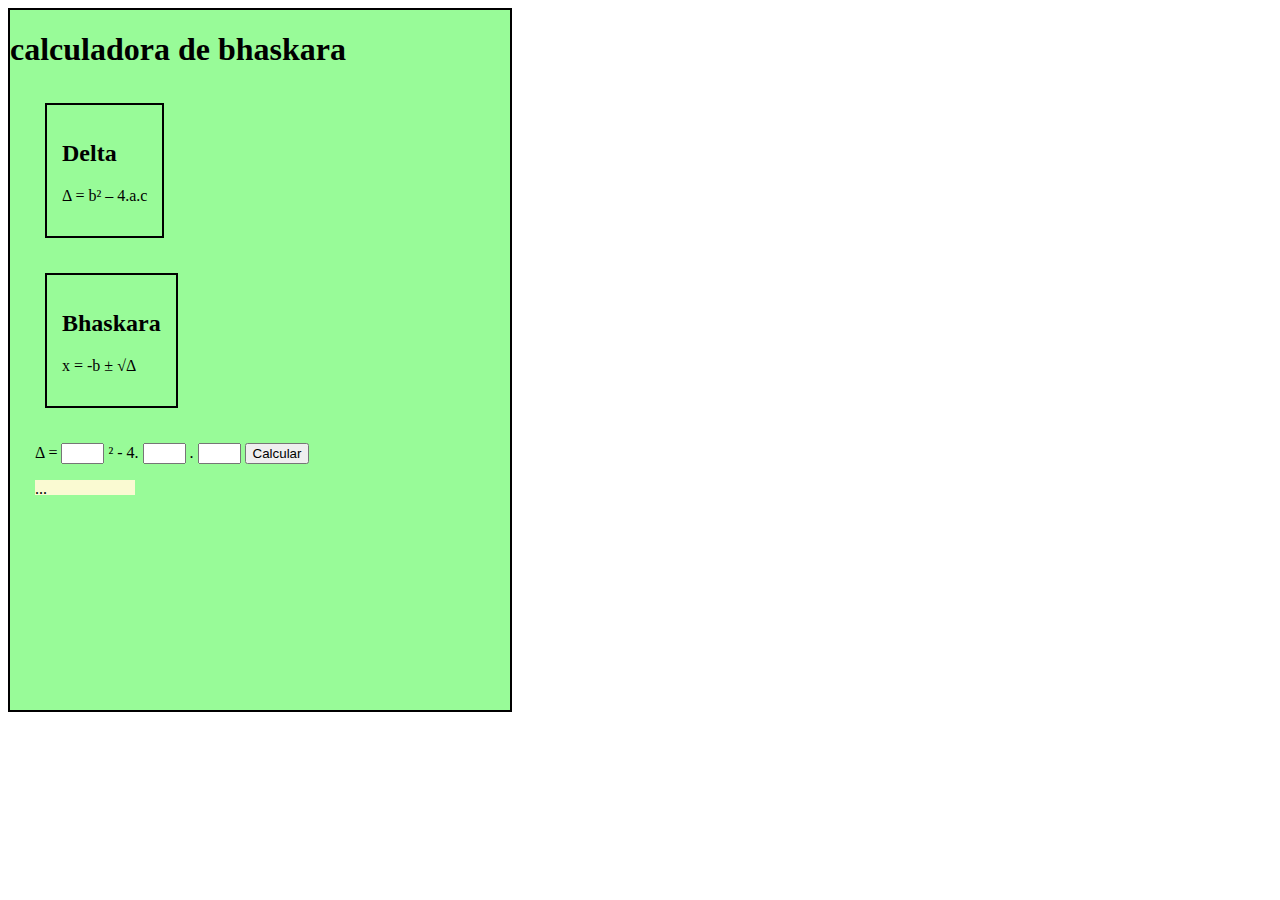
==== principal.html @ c8d8d940 "matar" ====
<!DOCTYPE html>
<html lang="en">

<head>
    <meta charset="UTF-8">
    <meta name="viewport" content="width=device-width, initial-scale=1.0">
    <title>calculadora</title>
    <link rel="stylesheet" href="./Style/style.css">
    <script src="./Scripts/script.js"></script>
</head>

<body>
    <main class="main">
        <h1>calculadora de bhaskara</h1>
        <div id="formDelta">
            <h2>Delta</h2>
            <p>Δ = b² – 4.a.c</p>
        </div>
        <div id="formBhask">
            <h2>Bhaskara</h2>
            <p>x = -b ± √Δ</p>
        </div>
        <!--inputs-->
        <div class="painel-main">
            Δ =
            <input type="number" id="itemB">
            ² - 4.
            <input type="number" id="itemA"> .
            <input type="number" id="itemC">
            <button onclick="clique()">Calcular</button>

            <div id="res-painel-main">
                <p id="res">...</p>
            </div>
            
        </div>

    </main>
</body>

</html>
---- Style/style.css ----
input {
    width: 35px;
}
.main {
    border: 2px solid black;
    background-color: palegreen;
    width: 500px;
    height: 700px;
}
#formDelta {
    border: 2px solid black;
    width: fit-content;
    padding: 15px;
    margin: 35px;
}

#formBhask {
    border: 2px solid black;
    width: fit-content;
    padding: 15px;
    margin: 35px;
}

.painel-main {
    margin: 25px;
}

#res-painel-main {
    background-color: lightgoldenrodyellow;
    width: 100px;
    height: 15px;
}
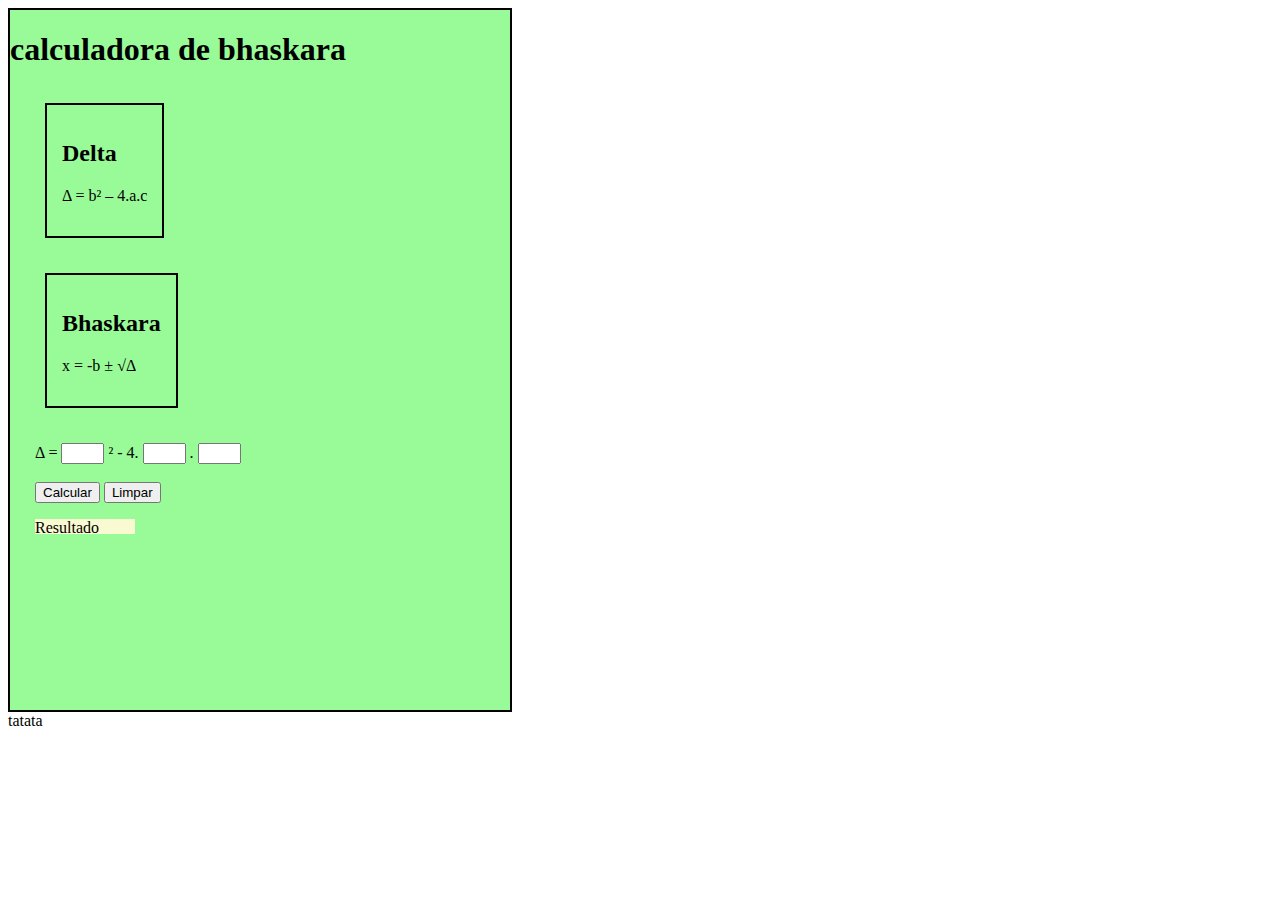
==== commit 274c81b0: "teste branches" ====
--- a/principal.html
+++ b/principal.html
@@ -1,41 +1,50 @@
 <!DOCTYPE html>
 <html lang="en">
+  <head>
+    <meta charset="UTF-8" />
+    <meta name="viewport" content="width=device-width, initial-scale=1.0" />
+    <title>calculadora</title>
+    <link rel="stylesheet" href="./Style/style.css" />
+    <script src="./Scripts/script.js"></script>
+  </head>
 
-<head>
-    <meta charset="UTF-8">
-    <meta name="viewport" content="width=device-width, initial-scale=1.0">
-    <title>calculadora</title>
-    <link rel="stylesheet" href="./Style/style.css">
-    <script src="./Scripts/script.js"></script>
-</head>
-
-<body>
+  <body>
+    
     <main class="main">
-        <h1>calculadora de bhaskara</h1>
+      <h1>calculadora de bhaskara</h1>
+      <div id="formulas">
         <div id="formDelta">
             <h2>Delta</h2>
             <p>Δ = b² – 4.a.c</p>
-        </div>
-        <div id="formBhask">
+          </div>
+          <div id="formBhask">
             <h2>Bhaskara</h2>
             <p>x = -b ± √Δ</p>
-        </div>
-        <!--inputs-->
-        <div class="painel-main">
-            Δ =
-            <input type="number" id="itemB">
-            ² - 4.
-            <input type="number" id="itemA"> .
-            <input type="number" id="itemC">
-            <button onclick="clique()">Calcular</button>
+          </div>
+      </div>
 
-            <div id="res-painel-main">
-                <p id="res">...</p>
-            </div>
-            
+      
+      <!--inputs-->
+      <div class="painel-main">
+        Δ =
+        <input type="number" id="itemB" />
+        ² - 4.
+        <input type="number" id="itemA" /> .
+        <input type="number" id="itemC" />
+        <br>
+        <br>
+        <button onclick= "resposta()">Calcular</button>
+        <button onclick= "limpar()">Limpar</button>
+
+        <div id="res-painel-main">
+          <p id="res">Resultado</p>
         </div>
 
+      </div>
     </main>
-</body>
-
-</html>+    
+    <div id="teste">
+        tatata
+    </div>
+  </body>
+</html>
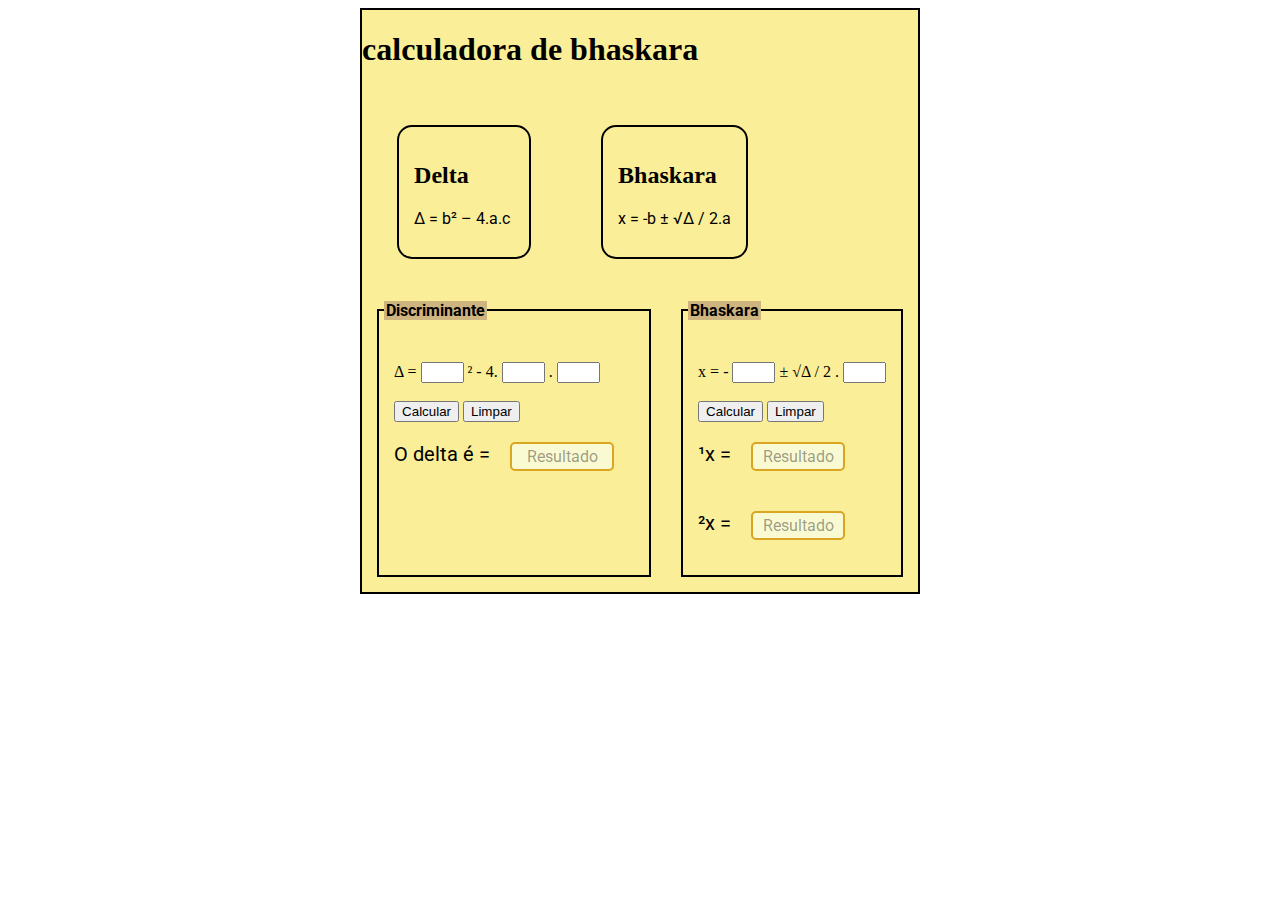
==== commit f0feec88: "CalcBhaskara-fase1" ====
--- a/principal.html
+++ b/principal.html
@@ -9,42 +9,86 @@
   </head>
 
   <body>
-    
     <main class="main">
       <h1>calculadora de bhaskara</h1>
       <div id="formulas">
         <div id="formDelta">
-            <h2>Delta</h2>
-            <p>Δ = b² – 4.a.c</p>
-          </div>
-          <div id="formBhask">
-            <h2>Bhaskara</h2>
-            <p>x = -b ± √Δ</p>
-          </div>
+          <h2>Delta</h2>
+          <p>Δ = b² – 4.a.c</p>
+        </div>
+        <div id="formBhask">
+          <h2>Bhaskara</h2>
+          <p>x = -b ± √Δ / 2.a</p>
+        </div>
       </div>
 
-      
       <!--inputs-->
-      <div class="painel-main">
-        Δ =
-        <input type="number" id="itemB" />
-        ² - 4.
-        <input type="number" id="itemA" /> .
-        <input type="number" id="itemC" />
-        <br>
-        <br>
-        <button onclick= "resposta()">Calcular</button>
-        <button onclick= "limpar()">Limpar</button>
+      <article class="paineis">
+        <section class="painel-delta">
+          <legend class="painel-delta-titulo">
+            <b><p>Discriminante</p></b>
+          </legend>
+          <!--Painel delta-->
+          <div class="painel-delta-box">
+            Δ =
+            <input type="number" id="itemB" />
+            ² - 4.
+            <input type="number" id="itemA" /> .
+            <input type="number" id="itemC" />
 
-        <div id="res-painel-main">
-          <p id="res">Resultado</p>
-        </div>
+            <br />
+            <br />
 
-      </div>
+            <button onclick="respostaDelta()">Calcular</button>
+            <button onclick="limparDelta()">Limpar</button>
+
+            <div class="painel-resposta">
+              <p id="texto-delta">O delta é =</p>
+              <div id="res-painel-delta">
+                <p id="resDelta">Resultado</p>
+              </div>
+            </div>
+          </div>
+        </section>
+
+        <section class="painel-bhaskara">
+          <legend class="painel-bhaskara-titulo">
+            <b><p>Bhaskara</p></b>
+          </legend>
+
+          <!--Painel bhaskara-->
+          <div class="painel-bhaskara-box">
+            x = -
+            <input type="number" id="itemB-bhask" />
+            ± √Δ / 2 .
+            <input type="number" id="itemA-bhask" />
+
+            <br />
+            <br />
+
+            <button onclick="respostaBhask()">Calcular</button>
+            <button onclick="limparBhask()">Limpar</button>
+
+            <div class="painel-resposta-bhaskara">
+
+              <div class="display">
+                <p id="texto-bhaskara1">¹x =</p>
+                <div id="res-painel-bhaskara">
+                  <p id="resBhask1">Resultado</p>
+                </div>
+              </div>
+
+              <div class="display">
+                <p id="texto-bhaskara2">²x =</p>
+                <div id="res-painel-bhaskara">
+                  <p id="resBhask2">Resultado</p>
+                </div>
+              </div>
+
+            </div>
+          </div>
+        </section>
+      </article>
     </main>
-    
-    <div id="teste">
-        tatata
-    </div>
   </body>
 </html>
--- a/Style/style.css
+++ b/Style/style.css
@@ -1,32 +1,166 @@
+@import url('https://fonts.googleapis.com/css2?family=Inter&family=Roboto&display=swap');
 input {
     width: 35px;
 }
+#teste{
+    position: relative;
+    width: 100px;
+    height: 100px;
+    background-color: red;
+    top: 1000px;
+}
+/* Chrome, Safari, Edge, Opera */
+input::-webkit-outer-spin-button,
+input::-webkit-inner-spin-button {
+  -webkit-appearance: none;
+  margin: 0;
+}
+
+/* Firefox */
+input[type=number] {
+  -moz-appearance: textfield;
+}
+
 .main {
     border: 2px solid black;
-    background-color: palegreen;
-    width: 500px;
-    height: 700px;
+    background-color: rgb(251, 238, 152);
+    margin: auto;
+    width: fit-content;
+    height: fit-content;
 }
+
+#formulas {
+    display: flex;
+}
+
 #formDelta {
     border: 2px solid black;
+    border-radius: 15px;
+    width: 100px;
+    height: 100px;
+    padding: 15px;
+    margin: 35px;
+}
+
+#formBhask {
+    float: right;
+    width: 100px;
+    height: 100px;
+    border: 2px solid black;
+    border-radius: 15px;
     width: fit-content;
     padding: 15px;
     margin: 35px;
 }
 
-#formBhask {
+.paineis {
+    display: flex;
+}
+
+/*Discriminante*/
+
+.painel-delta {
     border: 2px solid black;
     width: fit-content;
-    padding: 15px;
-    margin: 35px;
+    margin: 15px;
 }
 
-.painel-main {
-    margin: 25px;
+.painel-delta-titulo {
+    position: relative;
+    top: -26px;
+    left: 5px;
+    background-color: rgb(206, 180, 127);
+    width: fit-content;
 }
 
-#res-painel-main {
+.painel-delta-box {
+    margin: 15px;
+}
+
+.painel-resposta {
+    display: flex;
+}
+
+#texto-delta {
+font-size: 20px;
+}
+
+#res-painel-delta {
+    display: flex;
+    justify-content: center;
+    align-items: center;
     background-color: lightgoldenrodyellow;
     width: 100px;
-    height: 15px;
+    height: 25px;
+    border-radius: 5px;
+    border: 2px solid goldenrod;
+    margin: 20px;
+}
+
+p {
+    font-family: roboto;
+}
+
+#resDelta{
+    color: rgba(0, 0, 0, 0.393);
+    padding: 4px;
+}
+
+
+/*Bhaskara*/
+
+.painel-bhaskara {
+    border: 2px solid black;
+    width: fit-content;
+    margin: 15px;
+    float: right;
+}
+
+.painel-bhaskara-titulo {
+    position: relative;
+    top: -26px;
+    left: 5px;
+    background-color: rgb(206, 180, 127);
+    width: fit-content;
+}
+
+.painel-bhaskara-box {
+    margin: 15px
+}
+
+.painel-resposta-bhaskara {
+
+}
+
+.display {
+    display: flex;
+}
+
+#texto-bhaskara1{
+    font-size: 20px;
+}
+
+#texto-bhaskara2{
+    font-size: 20px;
+}
+
+#res-painel-bhaskara {
+    display: flex;
+    justify-content: center;
+    align-items: center;
+    background-color: lightgoldenrodyellow;
+    width: 90px;
+    height: 25px;
+    border-radius: 5px;
+    border: 2px solid goldenrod;
+    margin: 20px;
+}
+
+#resBhask1 {
+    color: rgba(0, 0, 0, 0.393);
+    padding: 4px;
+}
+#resBhask2 {
+    color: rgba(0, 0, 0, 0.393);
+    padding: 4px;
 }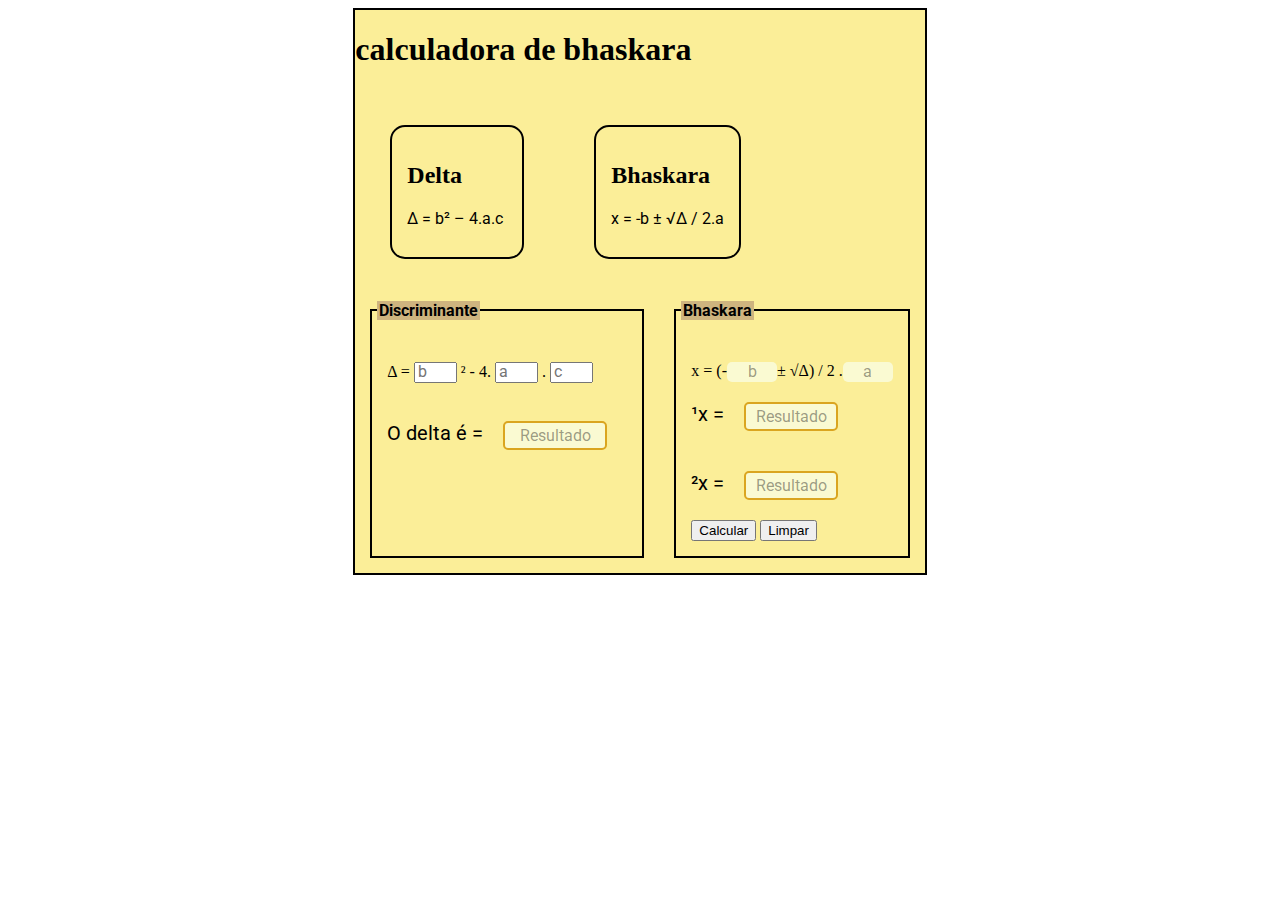
==== commit a4819691: "update CalcBhaskara 2" ====
--- a/principal.html
+++ b/principal.html
@@ -9,7 +9,8 @@
   </head>
 
   <body>
-    <main class="main">
+    
+    <main class="main__Calculadora__Bhaskara">
       <h1>calculadora de bhaskara</h1>
       <div id="formulas">
         <div id="formDelta">
@@ -31,16 +32,13 @@
           <!--Painel delta-->
           <div class="painel-delta-box">
             Δ =
-            <input type="number" id="itemB" />
+            <input type="number" id="itemB" placeholder="b"/>
             ² - 4.
-            <input type="number" id="itemA" /> .
-            <input type="number" id="itemC" />
+            <input type="number" id="itemA" placeholder="a"/> .
+            <input type="number" id="itemC" placeholder="c"/>
 
             <br />
             <br />
-
-            <button onclick="respostaDelta()">Calcular</button>
-            <button onclick="limparDelta()">Limpar</button>
 
             <div class="painel-resposta">
               <p id="texto-delta">O delta é =</p>
@@ -58,19 +56,18 @@
 
           <!--Painel bhaskara-->
           <div class="painel-bhaskara-box">
-            x = -
-            <input type="number" id="itemB-bhask" />
-            ± √Δ / 2 .
-            <input type="number" id="itemA-bhask" />
-
-            <br />
-            <br />
-
-            <button onclick="respostaBhask()">Calcular</button>
-            <button onclick="limparBhask()">Limpar</button>
+            <div id="diplay_painel">
+              x = (-
+              <div id="itemBbhask">
+                <p id="b">b</p>
+              </div>
+              ± √Δ) / 2 .
+              <div id="itemAbhask">
+                <p id="a">a</p>
+              </div>
+            </div>
 
             <div class="painel-resposta-bhaskara">
-
               <div class="display">
                 <p id="texto-bhaskara1">¹x =</p>
                 <div id="res-painel-bhaskara">
@@ -85,6 +82,8 @@
                 </div>
               </div>
 
+              <button onclick="respostaBhask()">Calcular</button>
+              <button onclick="limparPaineis()">Limpar</button>
             </div>
           </div>
         </section>
--- a/Style/style.css
+++ b/Style/style.css
@@ -20,8 +20,12 @@
 input[type=number] {
   -moz-appearance: textfield;
 }
-
-.main {
+input::placeholder{
+    font-family: roboto;
+    font-size: 16px;
+}
+
+.main__Calculadora__Bhaskara {
     border: 2px solid black;
     background-color: rgb(251, 238, 152);
     margin: auto;
@@ -128,8 +132,30 @@
     margin: 15px
 }
 
-.painel-resposta-bhaskara {
-
+#diplay_painel {
+    display: flex;
+}
+#itemAbhask {
+    display: flex;
+    justify-content: center;
+    align-items: center;
+    background-color: lightgoldenrodyellow;
+    width: 50px;
+    height: 20px;
+    border-radius: 5px;
+    border: none
+
+}
+
+#itemBbhask {
+    display: flex;
+    justify-content: center;
+    align-items: center;
+    background-color: lightgoldenrodyellow;
+    width: 50px;
+    height: 20px;
+    border-radius: 5px;
+    border: none
 }
 
 .display {
@@ -155,6 +181,14 @@
     border: 2px solid goldenrod;
     margin: 20px;
 }
+#a{
+    color: rgba(0, 0, 0, 0.393);
+    padding: 4px;
+}
+#b{
+    color: rgba(0, 0, 0, 0.393);
+    padding: 4px;
+}
 
 #resBhask1 {
     color: rgba(0, 0, 0, 0.393);
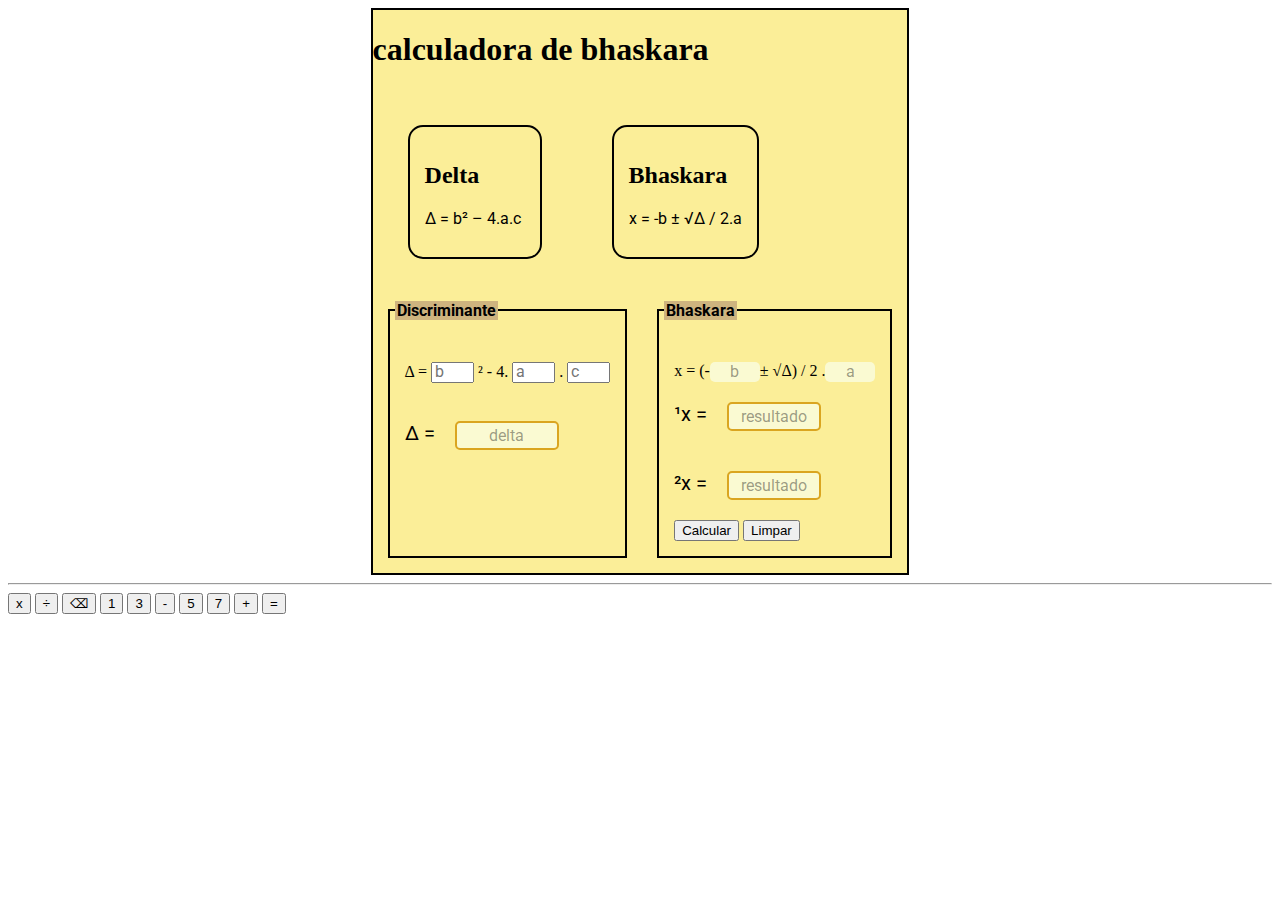
==== commit 7651ed04: "novos arquivos" ====
--- a/principal.html
+++ b/principal.html
@@ -41,9 +41,9 @@
             <br />
 
             <div class="painel-resposta">
-              <p id="texto-delta">O delta é =</p>
+              <p id="texto-delta">Δ =</p>
               <div id="res-painel-delta">
-                <p id="resDelta">Resultado</p>
+                <p id="resDelta">delta</p>
               </div>
             </div>
           </div>
@@ -71,14 +71,14 @@
               <div class="display">
                 <p id="texto-bhaskara1">¹x =</p>
                 <div id="res-painel-bhaskara">
-                  <p id="resBhask1">Resultado</p>
+                  <p id="resBhask1">resultado</p>
                 </div>
               </div>
 
               <div class="display">
                 <p id="texto-bhaskara2">²x =</p>
                 <div id="res-painel-bhaskara">
-                  <p id="resBhask2">Resultado</p>
+                  <p id="resBhask2">resultado</p>
                 </div>
               </div>
 
@@ -88,6 +88,25 @@
           </div>
         </section>
       </article>
+    
     </main>
+    <hr>
+    <main class="main__4digitCalc">
+      <div id="visor__4digitCalc">
+
+      </div>
+      <section class="painel__4digitCalc">
+        <button class="buttons" id="x">x</button>
+        <button class="buttons" id="/">÷</button>
+        <button class="buttons" id="bkspc">⌫</button>
+        <button class="buttons" id="1">1</button>
+        <button class="buttons" id="3">3</button>
+        <button class="buttons" id="minus">-</button>
+        <button class="buttons" id="5">5</button>
+        <button class="buttons" id="7">7</button>
+        <button class="buttons" id="plus">+</button>
+        <button class="buttons" id="equals">=</button>
+      </section>
+    </main>  
   </body>
 </html>
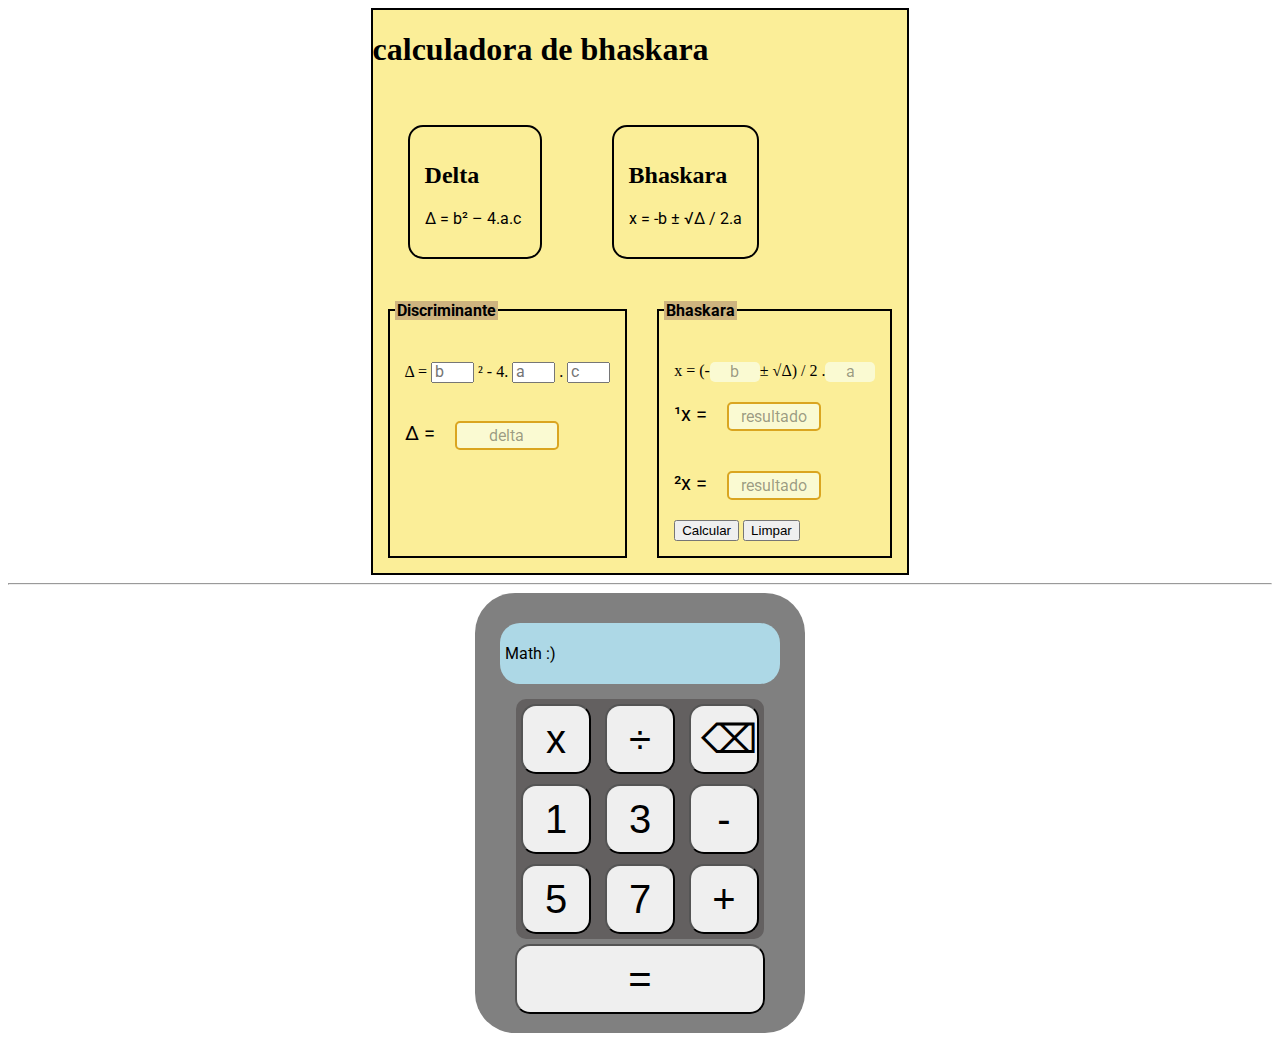
==== commit 1e0a3834: "calculadorazinhah" ====
--- a/principal.html
+++ b/principal.html
@@ -3,13 +3,14 @@
   <head>
     <meta charset="UTF-8" />
     <meta name="viewport" content="width=device-width, initial-scale=1.0" />
-    <title>calculadora</title>
-    <link rel="stylesheet" href="./Style/style.css" />
-    <script src="./Scripts/script.js"></script>
+    <title>Randoid</title>
+    <link rel="stylesheet" href="./Styles/CalcBhask.css" />
+    <link rel="stylesheet" href="./Styles/4digitCalc.css" />
+    <link rel="stylesheet" href="./Styles/Style.scss" />
+    <script src="./Scripts/CalcBhask.js"></script>
+    <script src="./Scripts/carousel.js"></script>
   </head>
-
   <body>
-    
     <main class="main__Calculadora__Bhaskara">
       <h1>calculadora de bhaskara</h1>
       <div id="formulas">
@@ -32,10 +33,10 @@
           <!--Painel delta-->
           <div class="painel-delta-box">
             Δ =
-            <input type="number" id="itemB" placeholder="b"/>
+            <input type="number" id="itemB" placeholder="b" />
             ² - 4.
-            <input type="number" id="itemA" placeholder="a"/> .
-            <input type="number" id="itemC" placeholder="c"/>
+            <input type="number" id="itemA" placeholder="a" /> .
+            <input type="number" id="itemC" placeholder="c" />
 
             <br />
             <br />
@@ -88,25 +89,35 @@
           </div>
         </section>
       </article>
-    
     </main>
-    <hr>
+    <hr />
     <main class="main__4digitCalc">
       <div id="visor__4digitCalc">
+        <p id="texto-visor">Math :)</p>
+      </div>
+      
+      <section class="painel__4digitCalc">
 
-      </div>
-      <section class="painel__4digitCalc">
-        <button class="buttons" id="x">x</button>
-        <button class="buttons" id="/">÷</button>
-        <button class="buttons" id="bkspc">⌫</button>
-        <button class="buttons" id="1">1</button>
-        <button class="buttons" id="3">3</button>
-        <button class="buttons" id="minus">-</button>
-        <button class="buttons" id="5">5</button>
-        <button class="buttons" id="7">7</button>
-        <button class="buttons" id="plus">+</button>
+        <div id="col1">
+          <button class="buttons" id="x">x</button>
+          <button class="buttons" id="/">÷</button>
+          <button class="buttons" id="bkspc">⌫</button> <br />
+        </div>
+
+        <div id="col2">
+          <button class="buttons" id="1">1</button>
+          <button class="buttons" id="3">3</button>
+          <button class="buttons" id="minus">-</button> <br />
+        </div>
+
+        <div id="col3">
+          <button class="buttons" id="5">5</button>
+          <button class="buttons" id="7">7</button>
+          <button class="buttons" id="plus">+</button> <br />
+        </div>
+
         <button class="buttons" id="equals">=</button>
       </section>
-    </main>  
+    </main>
   </body>
 </html>
--- a/Styles/CalcBhask.css
+++ b/Styles/CalcBhask.css
@@ -0,0 +1,193 @@
+@import url('https://fonts.googleapis.com/css2?family=Inter&family=Roboto&display=swap');
+input {
+    width: 35px;
+}
+/* Chrome, Safari, Edge, Opera */
+input::-webkit-outer-spin-button,
+input::-webkit-inner-spin-button {
+  -webkit-appearance: none;
+  margin: 0;
+}
+
+/* Firefox */
+input[type=number] {
+  -moz-appearance: textfield;
+}
+input::placeholder{
+    font-family: roboto;
+    font-size: 16px;
+}
+
+.main__Calculadora__Bhaskara {
+    border: 2px solid black;
+    background-color: rgb(251, 238, 152);
+    margin: auto;
+    width: fit-content;
+    height: fit-content;
+}
+
+#formulas {
+    display: flex;
+}
+
+#formDelta {
+    border: 2px solid black;
+    border-radius: 15px;
+    width: 100px;
+    height: 100px;
+    padding: 15px;
+    margin: 35px;
+}
+
+#formBhask {
+    float: right;
+    width: 100px;
+    height: 100px;
+    border: 2px solid black;
+    border-radius: 15px;
+    width: fit-content;
+    padding: 15px;
+    margin: 35px;
+}
+
+.paineis {
+    display: flex;
+}
+
+/*Discriminante*/
+
+.painel-delta {
+    border: 2px solid black;
+    width: fit-content;
+    margin: 15px;
+}
+
+.painel-delta-titulo {
+    position: relative;
+    top: -26px;
+    left: 5px;
+    background-color: rgb(206, 180, 127);
+    width: fit-content;
+}
+
+.painel-delta-box {
+    margin: 15px;
+}
+
+.painel-resposta {
+    display: flex;
+}
+
+#texto-delta {
+font-size: 20px;
+}
+
+#res-painel-delta {
+    display: flex;
+    justify-content: center;
+    align-items: center;
+    background-color: lightgoldenrodyellow;
+    width: 100px;
+    height: 25px;
+    border-radius: 5px;
+    border: 2px solid goldenrod;
+    margin: 20px;
+}
+
+p {
+    font-family: roboto;
+}
+
+#resDelta{
+    color: rgba(0, 0, 0, 0.393);
+    padding: 4px;
+}
+
+
+/*Bhaskara*/
+
+.painel-bhaskara {
+    border: 2px solid black;
+    width: fit-content;
+    margin: 15px;
+    float: right;
+}
+
+.painel-bhaskara-titulo {
+    position: relative;
+    top: -26px;
+    left: 5px;
+    background-color: rgb(206, 180, 127);
+    width: fit-content;
+}
+
+.painel-bhaskara-box {
+    margin: 15px
+}
+
+#diplay_painel {
+    display: flex;
+}
+#itemAbhask {
+    display: flex;
+    justify-content: center;
+    align-items: center;
+    background-color: lightgoldenrodyellow;
+    width: 50px;
+    height: 20px;
+    border-radius: 5px;
+    border: none
+
+}
+
+#itemBbhask {
+    display: flex;
+    justify-content: center;
+    align-items: center;
+    background-color: lightgoldenrodyellow;
+    width: 50px;
+    height: 20px;
+    border-radius: 5px;
+    border: none
+}
+
+.display {
+    display: flex;
+}
+
+#texto-bhaskara1{
+    font-size: 20px;
+}
+
+#texto-bhaskara2{
+    font-size: 20px;
+}
+
+#res-painel-bhaskara {
+    display: flex;
+    justify-content: center;
+    align-items: center;
+    background-color: lightgoldenrodyellow;
+    width: 90px;
+    height: 25px;
+    border-radius: 5px;
+    border: 2px solid goldenrod;
+    margin: 20px;
+}
+#a{
+    color: rgba(0, 0, 0, 0.393);
+    padding: 4px;
+}
+#b{
+    color: rgba(0, 0, 0, 0.393);
+    padding: 4px;
+}
+
+#resBhask1 {
+    color: rgba(0, 0, 0, 0.393);
+    padding: 4px;
+}
+#resBhask2 {
+    color: rgba(0, 0, 0, 0.393);
+    padding: 4px;
+}--- a/Styles/4digitCalc.css
+++ b/Styles/4digitCalc.css
@@ -0,0 +1,59 @@
+.main__4digitCalc {
+    width: 300px;
+    height: 400px;
+    background-color: gray;
+    margin: auto;
+    border-radius: 40px;
+    padding: 15px;
+    padding-bottom: 25px;
+}
+#visor__4digitCalc {
+    width: 90%;
+    background-color: lightblue;
+    margin: 15px auto;
+    padding: 5px;
+    align-items: center;
+    justify-content: center;
+    border-radius: 20px;
+}
+.painel__4digitCalc {
+    display: flex;
+    flex-direction: column;
+    align-items: center;
+    margin: auto;
+    justify-content: center;
+    width: 280px;
+}
+
+#col1 {
+width: fit-content;
+background-color: rgb(99, 96, 96);
+margin: auto;
+border-radius: 10px 10px 0px 0px;
+}
+#col2 {
+    width: fit-content;
+    background-color: rgb(99, 96, 96);
+    margin: auto;
+}
+#col3 {
+    width: fit-content;
+    background-color: rgb(99, 96, 96);
+    margin: auto;
+    border-radius: 0px 0px 10px 10px;
+}
+
+.buttons {
+    border-radius: 15px;
+    font-size: 40px;
+    width: 70px;
+    height: 70px;
+    margin: 5px;
+    padding: 10px;
+    justify-content: center;
+    align-items: center;
+
+}
+#equals {
+    width: 250px;
+}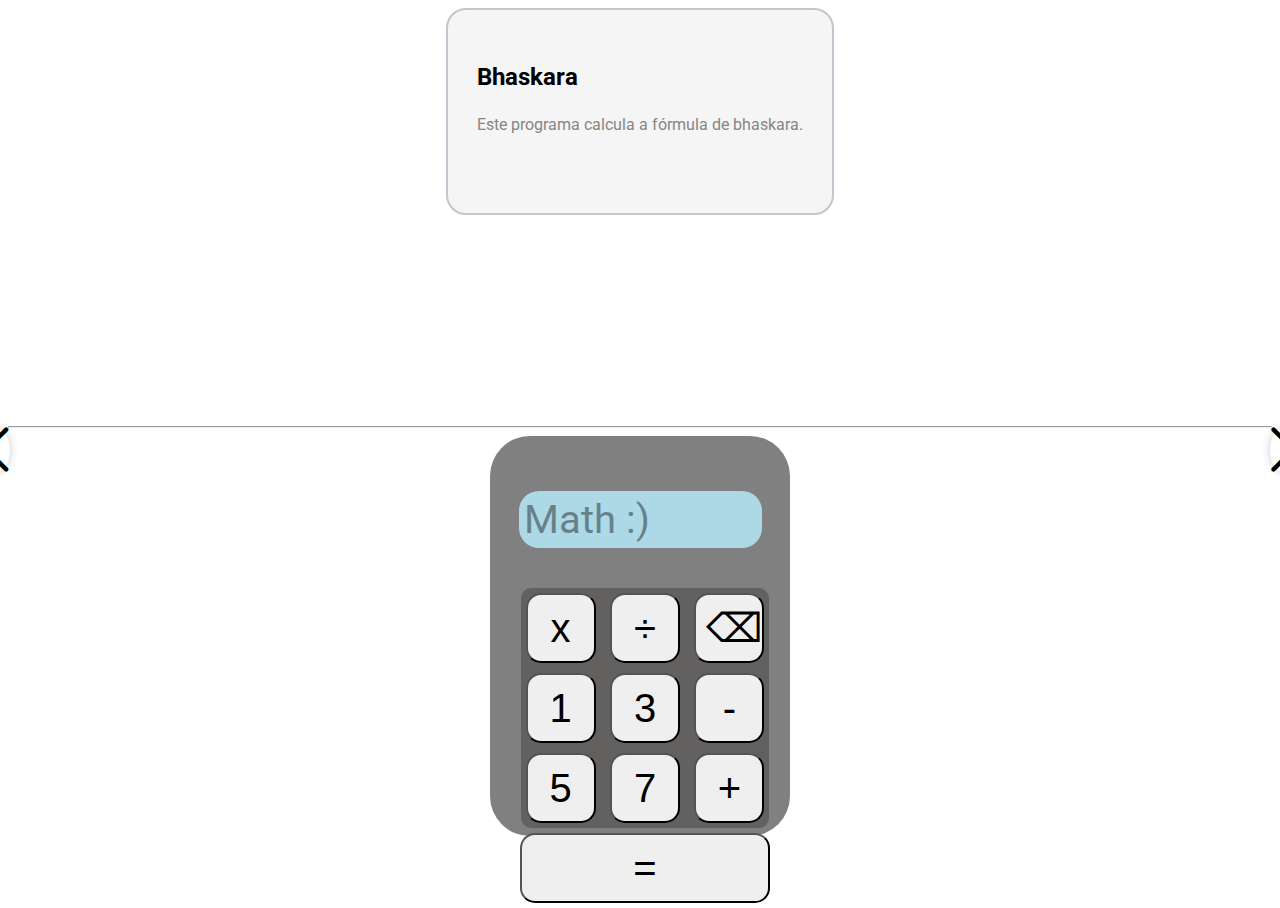
==== commit 562f2bd9: "mesclagem v1" ====
--- a/principal.html
+++ b/principal.html
@@ -4,92 +4,196 @@
     <meta charset="UTF-8" />
     <meta name="viewport" content="width=device-width, initial-scale=1.0" />
     <title>Randoid</title>
-    <link rel="stylesheet" href="./Styles/CalcBhask.css" />
-    <link rel="stylesheet" href="./Styles/4digitCalc.css" />
-    <link rel="stylesheet" href="./Styles/Style.scss" />
-    <script src="./Scripts/CalcBhask.js"></script>
-    <script src="./Scripts/carousel.js"></script>
+    <link rel="stylesheet" href="./Styles/CalcBhask.css" >
+    <link rel="stylesheet" href="./Styles/4digitCalc.css" >
+    <link rel="stylesheet" href="./Styles/Style.css" >
+    <link rel="stylesheet" href="https://cdn.jsdelivr.net/npm/swiper@10/swiper-bundle.min.css"/>
+
   </head>
   <body>
-    <main class="main__Calculadora__Bhaskara">
-      <h1>calculadora de bhaskara</h1>
-      <div id="formulas">
-        <div id="formDelta">
-          <h2>Delta</h2>
-          <p>Δ = b² – 4.a.c</p>
-        </div>
-        <div id="formBhask">
-          <h2>Bhaskara</h2>
-          <p>x = -b ± √Δ / 2.a</p>
+
+  <div class="carousel">
+    <div class="swiper-container">
+      <div class="swiper mySwiper">
+        <div class="swiper-wrapper">
+
+
+          <div class="swiper-slide" id="s1">
+            <div class="card" id="card1">
+              <div class="card-details" id="card-details1">
+                <p class="text-title">Bhaskara</p>
+                <p class="text-body">Este programa calcula a fórmula de bhaskara. </p>
+              </div>
+
+              <main id="main__Calculadora__Bhaskara">
+                <h1>calculadora de bhaskara</h1>
+                <div id="formulas">
+                  <div id="formDelta">
+                    <h2>Delta</h2>
+                    <p>Δ = b² – 4.a.c</p>
+                  </div>
+                  <div id="formBhask">
+                    <h2>Bhaskara</h2>
+                    <p>x = -b ± √Δ / 2.a</p>
+                  </div>
+                </div>
+              
+                <!--inputs-->
+                <article class="paineis">
+                  <section class="painel-delta">
+                    <legend class="painel-delta-titulo">
+                      <b><p>Discriminante</p></b>
+                    </legend>
+                    <!--Painel delta-->
+                    <div class="painel-delta-box">
+                      Δ =
+                      <input type="number" id="itemB" placeholder="b" />
+                      ² - 4.
+                      <input type="number" id="itemA" placeholder="a" /> .
+                      <input type="number" id="itemC" placeholder="c" />
+              
+                      <br />
+                      <br />
+              
+                      <div class="painel-resposta">
+                        <p id="texto-delta">Δ =</p>
+                        <div id="res-painel-delta">
+                          <p id="resDelta">delta</p>
+                        </div>
+                      </div>
+                    </div>
+                  </section>
+              
+                  <section class="painel-bhaskara">
+                    <legend class="painel-bhaskara-titulo">
+                      <b><p>Bhaskara</p></b>
+                    </legend>
+              
+                    <!--Painel bhaskara-->
+                    <div class="painel-bhaskara-box">
+                      <div id="diplay_painel">
+                        x = (-
+                        <div id="itemBbhask">
+                          <p id="b">b</p>
+                        </div>
+                        ± √Δ) / 2 .
+                        <div id="itemAbhask">
+                          <p id="a">a</p>
+                        </div>
+                      </div>
+              
+                      <div class="painel-resposta-bhaskara">
+                        <div class="display">
+                          <p id="texto-bhaskara1">¹x =</p>
+                          <div id="res-painel-bhaskara">
+                            <p id="resBhask1">resultado</p>
+                          </div>
+                        </div>
+              
+                        <div class="display">
+                          <p id="texto-bhaskara2">²x =</p>
+                          <div id="res-painel-bhaskara">
+                            <p id="resBhask2">resultado</p>
+                          </div>
+                        </div>
+              
+                        <button onclick="respostaBhask()">Calcular</button>
+                        <button onclick="limparPaineis()">Limpar</button>
+                      </div>
+                    </div>
+                  </section>
+                </article>
+              </main>
+
+              <button class="card-button" id="card1button">Acessar</button>
+            </div>
+          </div>
+
+
+          <div class="swiper-slide" id="s2">
+            <div class="card">
+              <div class="card-details">
+                <p class="text-title">Bhaskara</p>
+                <p class="text-body">Calculadora de números ímpares </p>
+              </div>
+              <button class="card-button" id="card2button">Acesse!</button>
+            </div>
+          </div>
+          <div class="swiper-slide" id="s3">
+            <div class="card">
+              <div class="card-details">
+                <p class="text-title">Bhaskara</p>
+                <p class="text-body">Este programa calcula a formuça de baskhara. </p>
+              </div>
+              <button class="card-button" id="card3button">Acesse!</button>
+            </div>
+          </div>
+          <div class="swiper-slide" id="s4">
+            <div class="card">
+              <div class="card-details">
+                <p class="text-title">Bhaskara</p>
+                <p class="text-body">Este programa calcula a formuça de baskhara. </p>
+              </div>
+              <button class="card-button" id="card4button">Acesse!</button>
+            </div>
+            </div>
+            <div class="swiper-slide" id="s5">
+              <div class="card">
+                <div class="card-details">
+                  <p class="text-title">Bhaskara</p>
+                  <p class="text-body">Este programa calcula a formuça de baskhara. </p>
+                </div>
+                <button class="card-button" id="card5">Acesse!</button>
+              </div>
+              </div>
+              <div class="swiper-slide" id="s6">
+                <div class="card">
+                  <div class="card-details">
+                    <p class="text-title">Bhaskara</p>
+                    <p class="text-body">Este programa calcula a formuça de baskhara. </p>
+                  </div>
+                  <button class="card-button" id="card6button">Acesse!</button>
+                </div>
+                </div>
+                <div class="swiper-slide" id="s7">
+                  <div class="card">
+                    <div class="card-details">
+                      <p class="text-title">Bhaskara</p>
+                      <p class="text-body">Este programa calcula a formuça de baskhara. </p>
+                    </div>
+                    <button class="card-button" id="card7button">Acesse!</button>
+                  </div>
+                  </div>
+                  <div class="swiper-slide" id="s8">
+                    <div class="card">
+                      <div class="card-details">
+                        <p class="text-title">Bhaskara</p>
+                        <p class="text-body">Este programa calcula a formuça de baskhara. </p>
+                      </div>
+                      <button class="card-button" id="card8button">Acesse!</button>
+                    </div>
+                    </div>
+          </div>
+          </div>
         </div>
       </div>
 
-      <!--inputs-->
-      <article class="paineis">
-        <section class="painel-delta">
-          <legend class="painel-delta-titulo">
-            <b><p>Discriminante</p></b>
-          </legend>
-          <!--Painel delta-->
-          <div class="painel-delta-box">
-            Δ =
-            <input type="number" id="itemB" placeholder="b" />
-            ² - 4.
-            <input type="number" id="itemA" placeholder="a" /> .
-            <input type="number" id="itemC" placeholder="c" />
-
-            <br />
-            <br />
-
-            <div class="painel-resposta">
-              <p id="texto-delta">Δ =</p>
-              <div id="res-painel-delta">
-                <p id="resDelta">delta</p>
-              </div>
-            </div>
-          </div>
-        </section>
-
-        <section class="painel-bhaskara">
-          <legend class="painel-bhaskara-titulo">
-            <b><p>Bhaskara</p></b>
-          </legend>
-
-          <!--Painel bhaskara-->
-          <div class="painel-bhaskara-box">
-            <div id="diplay_painel">
-              x = (-
-              <div id="itemBbhask">
-                <p id="b">b</p>
-              </div>
-              ± √Δ) / 2 .
-              <div id="itemAbhask">
-                <p id="a">a</p>
-              </div>
-            </div>
-
-            <div class="painel-resposta-bhaskara">
-              <div class="display">
-                <p id="texto-bhaskara1">¹x =</p>
-                <div id="res-painel-bhaskara">
-                  <p id="resBhask1">resultado</p>
-                </div>
-              </div>
-
-              <div class="display">
-                <p id="texto-bhaskara2">²x =</p>
-                <div id="res-painel-bhaskara">
-                  <p id="resBhask2">resultado</p>
-                </div>
-              </div>
-
-              <button onclick="respostaBhask()">Calcular</button>
-              <button onclick="limparPaineis()">Limpar</button>
-            </div>
-          </div>
-        </section>
-      </article>
-    </main>
+      
+      <!-- If we need pagination -->
+      <div class="swiper-pagination"></div>
+  
+      <!-- If we need navigation buttons -->
+      <div class="swiper-button-prev"></div>
+      <div class="swiper-button-next"></div>
+  
+      <!-- If we need scrollbar -->
+      <div class="swiper-scrollbar"></div>
+    </div>
+</div>
+
+
+<br>
+<br><br><br><br><br><br><br>
     <hr />
     <main class="main__4digitCalc">
       <div id="visor__4digitCalc">
@@ -118,6 +222,32 @@
 
         <button class="buttons" id="equals">=</button>
       </section>
-    </main>
+    </main>  
+
+    <script src="https://cdn.jsdelivr.net/npm/swiper@10/swiper-bundle.min.js"></script>
+    <script src="./Scripts/jquery-3.7.1.js"></script>
+    <script src="./Scripts/CalcBhask.js"></script>
+    <script src="./Scripts/carousel.js"></script>
+    <script>
+
+      $(document).ready(function ()
+        {
+          $("#card1button").click(function () 
+          {
+            $("#main__Calculadora__Bhaskara").slideToggle(50);
+            $("#card-details1").slideToggle(5)
+            $("#s2,#s3,#s4,#s5,#s6,#s7,#s8").toggle()
+            
+            // $( "#card1button" ).toggle(function() {
+            //   $("#card1button").text("Fechar")
+            // }, function() {                          //função para mudar o texto do botão quando clicado (em progresso)
+            //   "#card1button".text("Acessar")
+            // });
+            
+          });
+        });
+
+        
+       </script>
   </body>
 </html>
--- a/Styles/CalcBhask.css
+++ b/Styles/CalcBhask.css
@@ -18,12 +18,13 @@
     font-size: 16px;
 }
 
-.main__Calculadora__Bhaskara {
+#main__Calculadora__Bhaskara {
     border: 2px solid black;
     background-color: rgb(251, 238, 152);
     margin: auto;
     width: fit-content;
     height: fit-content;
+    display: none;
 }
 
 #formulas {
@@ -33,16 +34,16 @@
 #formDelta {
     border: 2px solid black;
     border-radius: 15px;
-    width: 100px;
-    height: 100px;
+    width: fit-content;
+    height: fit-content;
     padding: 15px;
     margin: 35px;
 }
 
 #formBhask {
     float: right;
-    width: 100px;
-    height: 100px;
+    width: fit-content;
+    height: fit-content;
     border: 2px solid black;
     border-radius: 15px;
     width: fit-content;
--- a/Styles/4digitCalc.css
+++ b/Styles/4digitCalc.css
@@ -11,10 +11,14 @@
     width: 90%;
     background-color: lightblue;
     margin: 15px auto;
-    padding: 5px;
     align-items: center;
     justify-content: center;
     border-radius: 20px;
+}
+#texto-visor{
+    font-size: 40px;
+    padding: 5px;
+    opacity: 40%;
 }
 .painel__4digitCalc {
     display: flex;
--- a/Styles/Style.css
+++ b/Styles/Style.css
@@ -0,0 +1,130 @@
+/*Carousel*/
+@import url('https://fonts.googleapis.com/css2?family=Poppins:ital,wght@0,300;0,400;0,500;0,600;0,700;0,800;0,900;1,600&display=swap');
+
+.carousel {
+
+    height: 50%;
+
+}
+
+*{
+  box-sizing: border-box;
+  font-family: 'Popins', sans-serif;
+  transition: all 0.5s ease;
+}
+
+.card {
+  margin-bottom: 2cm;
+}
+
+.swiper {
+  margin: 0 auto;
+  cursor: grab;
+}
+
+.swiper-slide {
+  display: flex;
+  justify-content: center;
+  align-items: center;
+}
+
+.swiper-button-next,
+.swiper-button-prev {
+  width: 30px;
+  height: 30px;
+  border-radius: 50%;
+  background: #fff;
+  box-shadow: 0 0 10px #ccc;
+}
+.swiper-button-next::after,
+.swiper-button-prev::after {
+  font-size: 16px;
+  font-weight: bold;
+  color: #000;
+}
+.swiper-button-next:hover {
+  transform: scale(1.2) translateX(80%);
+}
+.swiper-button-prev:hover {
+  transform: scale(1.2) translateX(-80%);
+}
+.swiper-button-next {
+  transform: translateX(100%);
+}
+.swiper-button-prev {
+  transform: translateX(-100%);
+}
+.swiper-pagination {
+  transform: translateY(200%);
+}
+.swiper-pagination-bullet {
+  background: #fff;
+  width: 15px;
+  height: 15px;
+}
+
+
+/*Cards*/
+.card {
+    width: 254px;
+    height: 190px;
+    border-radius: 20px;
+    background: #f5f5f5;
+    position: relative;
+    padding: 1.8rem;
+    border: 2px solid #c3c6ce;
+    transition: 0.5s ease-out;
+    overflow: visible;
+   }
+   
+/*~cards InDividuais*/
+
+#card1 {
+  width: fit-content;
+  height: fit-content;
+  position: relative;
+  margin: auto;
+  justify-content: center;
+}
+
+   .card-details {
+    color: black;
+    height: 100%;
+   }
+   
+   .card-button {
+    transform: translate(-50%, 125%);
+    width: 60%;
+    border-radius: 1rem;
+    border: none;
+    background-color: #008bf8;
+    color: #fff;
+    font-size: 1rem;
+    padding: .5rem 1rem;
+    position: relative;
+    left: 50%;
+    bottom: 0;
+    opacity: 0;
+    transition: 0.3s ease-out;
+   }
+   
+   .text-body {
+    color: rgb(134, 134, 134);
+   }
+   
+   /*Text*/
+   .text-title {
+    font-size: 1.5em;
+    font-weight: bold;
+   }
+   
+   /*Hover*/
+   .card:hover {
+    border-color: #008bf8;
+    box-shadow: 0 4px 18px 0 rgba(0, 0, 0, 0.25);
+   }
+   
+   .card:hover .card-button {
+    transform: translate(-50%, 50%);
+    opacity: 1;
+   }